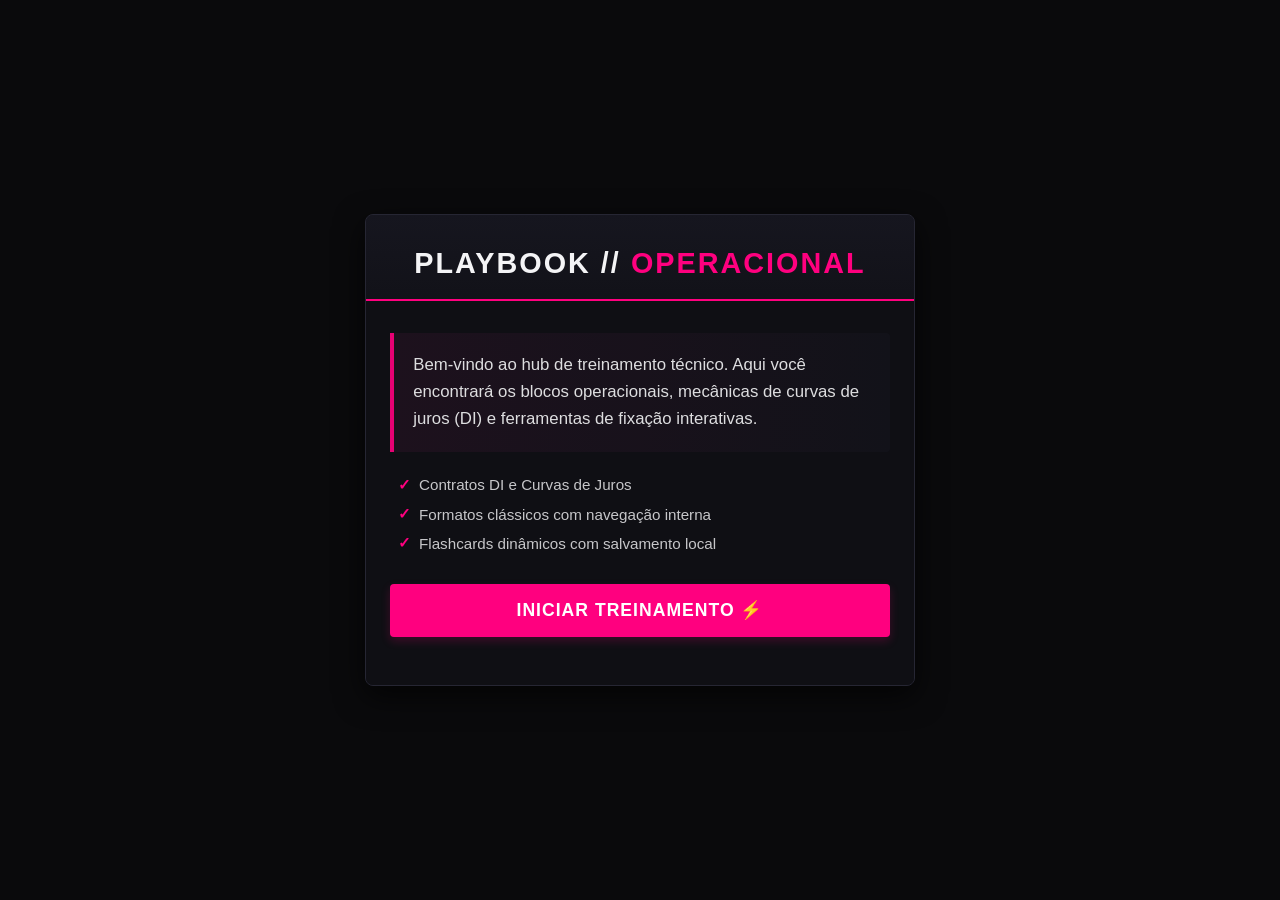
==== index.html @ 63938af1 "Create index.html" ====
<!DOCTYPE html>
<html lang="pt-BR">
<head>
    <meta charset="UTF-8">
    <meta name="viewport" content="width=device-width, initial-scale=1.0">
    <title>Playbook Operacional - Início</title>
    <style>
        :root {
            --bg-pag-absoluto: #0a0a0c;   
            --bg-azul-dark-vão: #16161f;  
            --bg-card-interno: #0f0f14;   
            --rosa-vivo: #ff007f;          
            --rosa-hover: #d8006b;         
            --texto-principal: #f4f4f6;    
            --borda: #262633;              
        }

        * {
            margin: 0;
            padding: 0;
            box-sizing: border-box;
            font-family: 'Segoe UI', Tahoma, Geneva, Verdana, sans-serif;
        }

        body {
            background-color: var(--bg-pag-absoluto);
            color: var(--texto-principal);
            min-height: 100vh;
            display: flex;
            justify-content: center;
            align-items: center;
            padding: 1.5rem;
        }

        .welcome-container {
            width: 100%;
            max-width: 550px; 
            background-color: var(--bg-azul-dark-vão);
            border: 1px solid var(--borda);
            border-radius: 8px;
            overflow: hidden;
            box-shadow: 0 10px 30px rgba(0, 0, 0, 0.7);
            animation: cardEntrance 0.5s ease-out;
        }

        @keyframes cardEntrance {
            from { opacity: 0; transform: translateY(20px); }
            to { opacity: 1; transform: translateY(0); }
        }

        .welcome-header {
            border-bottom: 2px solid var(--rosa-vivo);
            padding: 2rem 1.5rem 1.2rem 1.5rem;
            text-align: center;
            background: linear-gradient(180deg, rgba(22,22,31,1) 0%, rgba(15,15,20,0.6) 100%);
        }

        .welcome-header h1 {
            font-size: 1.8rem;
            font-weight: 700;
            letter-spacing: 2px;
            color: var(--texto-principal);
            text-transform: uppercase;
        }

        .welcome-header h1 span {
            color: var(--rosa-vivo);
        }

        .welcome-body {
            padding: 2rem 1.5rem;
            background-color: var(--bg-card-interno);
            display: flex;
            flex-direction: column;
            gap: 1.5rem;
        }

        .welcome-texto {
            font-size: 1.05rem;
            line-height: 1.6;
            color: var(--texto-principal);
            background: linear-gradient(90deg, #1f121e 0%, #13131a 100%);
            padding: 1.2rem;
            border-left: 4px solid var(--rosa-vivo); 
            border-radius: 0 4px 4px 0;
            opacity: 0.9;
        }

        .welcome-features {
            list-style: none;
            display: flex;
            flex-direction: column;
            gap: 0.7rem;
            padding-left: 0.5rem;
        }

        .welcome-features li {
            font-size: 0.95rem;
            display: flex;
            align-items: center;
            gap: 0.5rem;
            color: rgba(244, 244, 246, 0.8);
        }

        .welcome-features li::before {
            content: "✓";
            color: var(--rosa-vivo);
            font-weight: bold;
        }

        .welcome-footer {
            padding: 0.5rem 0 1rem 0;
            display: flex;
            justify-content: center;
        }

        .btn-acessar-playbook {
            width: 100%;
            background-color: var(--rosa-vivo);
            color: white;
            border: none;
            border-radius: 4px;
            padding: 1rem 2rem;
            font-size: 1.1rem;
            font-weight: 700;
            letter-spacing: 1px;
            text-transform: uppercase;
            cursor: pointer;
            display: flex;
            justify-content: center;
            align-items: center;
            gap: 0.8rem;
            transition: all 0.3s ease;
            box-shadow: 0 4px 10px rgba(255, 0, 127, 0.2);
        }

        .btn-acessar-playbook:hover {
            background-color: var(--rosa-hover);
            transform: translateY(-2px);
            box-shadow: 0 6px 20px rgba(255, 0, 127, 0.4);
        }

        .btn-acessar-playbook:active {
            transform: translateY(0);
        }
    </style>
</head>
<body>

    <div class="welcome-container">
        
        <div class="welcome-header">
            <h1>PLAYBOOK // <span>OPERACIONAL</span></h1>
        </div>

        <div class="welcome-body">
            <p class="welcome-texto">
                Bem-vindo ao hub de treinamento técnico. Aqui você encontrará os blocos operacionais, mecânicas de curvas de juros (DI) e ferramentas de fixação interativas.
            </p>

            <ul class="welcome-features">
                <li>Contratos DI e Curvas de Juros</li>
                <li>Formatos clássicos com navegação interna</li>
                <li>Flashcards dinâmicos com salvamento local</li>
            </ul>

            <div class="welcome-footer">
                <button id="btn-entrar" class="btn-acessar-playbook" type="button">
                    Iniciar Treinamento ⚡
                </button>
            </div>
        </div>

    </div>

    <script>
        document.getElementById('btn-entrar').addEventListener('click', function() {
            // Abre o playbook principal em uma nova guia do navegador
            window.open('playbook.html', '_blank');
        });
    </script>

</body>
</html>
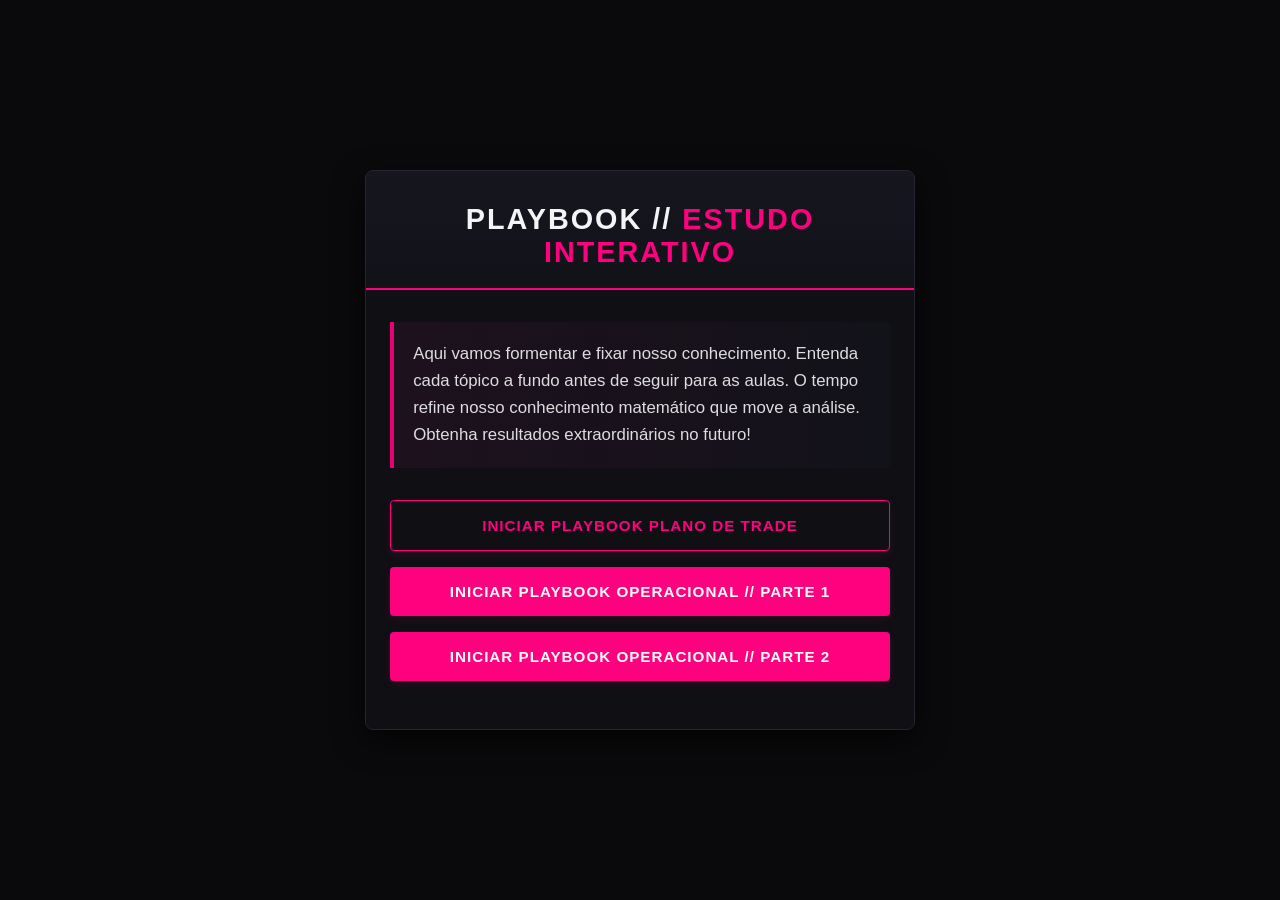
==== commit c1ad8fc2: "Update index.html" ====
--- a/index.html
+++ b/index.html
@@ -84,34 +84,14 @@
             border-left: 4px solid var(--rosa-vivo); 
             border-radius: 0 4px 4px 0;
             opacity: 0.9;
-        }
-
-        .welcome-features {
-            list-style: none;
-            display: flex;
-            flex-direction: column;
-            gap: 0.7rem;
-            padding-left: 0.5rem;
-        }
-
-        .welcome-features li {
-            font-size: 0.95rem;
-            display: flex;
-            align-items: center;
-            gap: 0.5rem;
-            color: rgba(244, 244, 246, 0.8);
-        }
-
-        .welcome-features li::before {
-            content: "✓";
-            color: var(--rosa-vivo);
-            font-weight: bold;
+            margin-bottom: 0.5rem;
         }
 
         .welcome-footer {
-            padding: 0.5rem 0 1rem 0;
             display: flex;
-            justify-content: center;
+            flex-direction: column; /* Botões um embaixo do outro */
+            gap: 1rem; /* Espaço entre botões */
+            padding-bottom: 1rem;
         }
 
         .btn-acessar-playbook {
@@ -120,28 +100,32 @@
             color: white;
             border: none;
             border-radius: 4px;
-            padding: 1rem 2rem;
-            font-size: 1.1rem;
+            padding: 1rem 1.5rem;
+            font-size: 0.95rem;
             font-weight: 700;
             letter-spacing: 1px;
             text-transform: uppercase;
             cursor: pointer;
-            display: flex;
-            justify-content: center;
-            align-items: center;
-            gap: 0.8rem;
             transition: all 0.3s ease;
-            box-shadow: 0 4px 10px rgba(255, 0, 127, 0.2);
+            box-shadow: 0 4px 10px rgba(255, 0, 127, 0.1);
+            text-align: center;
         }
 
         .btn-acessar-playbook:hover {
             background-color: var(--rosa-hover);
             transform: translateY(-2px);
-            box-shadow: 0 6px 20px rgba(255, 0, 127, 0.4);
+            box-shadow: 0 6px 20px rgba(255, 0, 127, 0.3);
         }
 
-        .btn-acessar-playbook:active {
-            transform: translateY(0);
+        /* Cor opcional para diferenciar o "Plano de Trade" se quiser */
+        .btn-trade {
+            background-color: transparent;
+            border: 1px solid var(--rosa-vivo);
+            color: var(--rosa-vivo);
+        }
+        
+        .btn-trade:hover {
+            background-color: rgba(255, 0, 127, 0.05);
         }
     </style>
 </head>
@@ -150,23 +134,25 @@
     <div class="welcome-container">
         
         <div class="welcome-header">
-            <h1>PLAYBOOK // <span>OPERACIONAL</span></h1>
+            <h1>PLAYBOOK // <span>ESTUDO INTERATIVO</span></h1>
         </div>
 
         <div class="welcome-body">
             <p class="welcome-texto">
-                Bem-vindo ao hub de treinamento técnico. Aqui você encontrará os blocos operacionais, mecânicas de curvas de juros (DI) e ferramentas de fixação interativas.
+                Aqui vamos formentar e fixar nosso conhecimento. Entenda cada tópico a fundo antes de seguir para as aulas. O tempo refine nosso conhecimento matemático que move a análise. Obtenha resultados extraordinários no futuro!
             </p>
 
-            <ul class="welcome-features">
-                <li>Contratos DI e Curvas de Juros</li>
-                <li>Formatos clássicos com navegação interna</li>
-                <li>Flashcards dinâmicos com salvamento local</li>
-            </ul>
+            <div class="welcome-footer">
+                <button id="btn-trade" class="btn-acessar-playbook btn-trade" type="button">
+                    Iniciar Playbook Plano de trade
+                </button>
 
-            <div class="welcome-footer">
-                <button id="btn-entrar" class="btn-acessar-playbook" type="button">
-                    Iniciar Treinamento ⚡
+                <button id="btn-p1" class="btn-acessar-playbook" type="button">
+                    Iniciar Playbook Operacional // Parte 1
+                </button>
+
+                <button id="btn-p2" class="btn-acessar-playbook" type="button">
+                    Iniciar Playbook Operacional // Parte 2
                 </button>
             </div>
         </div>
@@ -174,12 +160,25 @@
     </div>
 
     <script>
-        document.getElementById('btn-entrar').addEventListener('click', function() {
-            // Abre o playbook principal em uma nova guia do navegador
-            window.open('playbook.html', '_blank');
+        // Configuração dos caminhos (Mude os nomes dos arquivos abaixo se necessário)
+        const caminhos = {
+            trade: 'plano_de_trade.html',
+            parte1: 'playbook.html',
+            parte2: 'playbook_parte2.html'
+        };
+
+        document.getElementById('btn-trade').addEventListener('click', function() {
+            window.open(caminhos.trade, '_blank');
+        });
+
+        document.getElementById('btn-p1').addEventListener('click', function() {
+            window.open(caminhos.parte1, '_blank');
+        });
+
+        document.getElementById('btn-p2').addEventListener('click', function() {
+            window.open(caminhos.parte2, '_blank');
         });
     </script>
 
 </body>
 </html>
-
